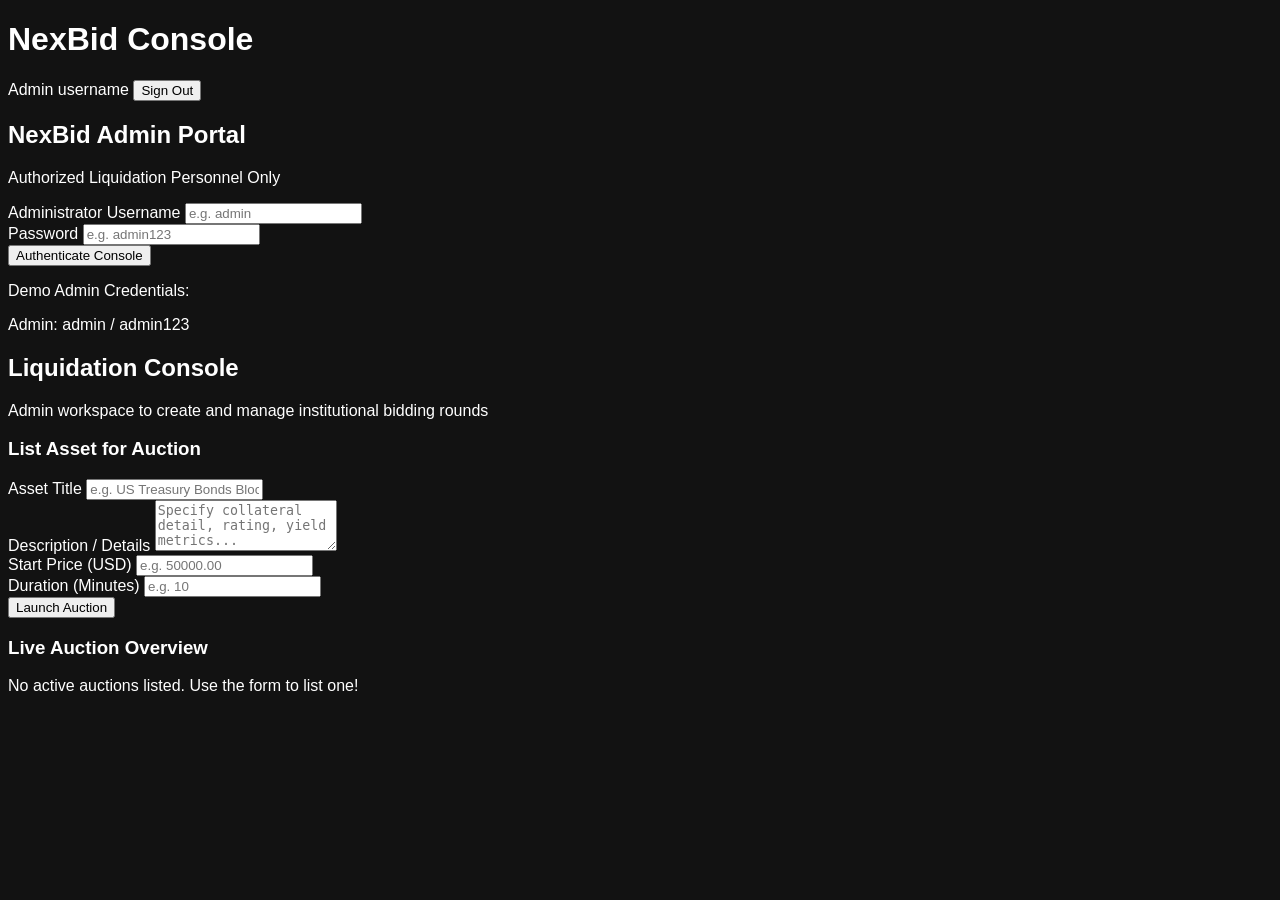
==== app/static/admin.html @ e7537f6e "Create admin panel UI layout" ====
<!DOCTYPE html>
<html lang="en">
<head>
    <meta charset="UTF-8">
    <meta name="viewport" content="width=device-width, initial-scale=1.0">
    <title>NexBid - Admin Liquidation Console</title>
    <!-- Google Fonts -->
    <link rel="preconnect" href="https://fonts.googleapis.com">
    <link rel="preconnect" href="https://fonts.gstatic.com" crossorigin>
    <link href="https://fonts.googleapis.com/css2?family=Inter:wght@300;400;500;600;700&family=Outfit:wght@400;600;700;800&display=swap" rel="stylesheet">
    <!-- Main Style Sheet -->
    <link rel="stylesheet" href="style.css?v=2">
</head>
<body>
    <div class="background-glows">
        <div class="glow glow-1"></div>
        <div class="glow glow-2"></div>
    </div>

    <!-- Header / Navbar -->
    <header class="navbar">
        <div class="nav-container">
            <h1 class="logo">Nex<span>Bid</span> Console</h1>
            <div id="user-profile" class="user-profile hidden">
                <span class="role-badge admin" id="nav-role">Admin</span>
                <span class="user-name" id="nav-username">username</span>
                <button onclick="logout()" class="btn btn-secondary btn-sm">Sign Out</button>
            </div>
        </div>
    </header>

    <main class="container">
        <!-- 1. Authentication View (Admin Only) -->
        <section id="auth-section" class="auth-card">
            <div class="auth-header">
                <h2>NexBid Admin Portal</h2>
                <p>Authorized Liquidation Personnel Only</p>
            </div>

            <!-- Login Form -->
            <form id="login-form" onsubmit="handleLogin(event)" class="auth-form">
                <div class="form-group">
                    <label for="login-username">Administrator Username</label>
                    <input type="text" id="login-username" required placeholder="e.g. admin">
                </div>
                <div class="form-group">
                    <label for="login-password">Password</label>
                    <input type="password" id="login-password" required placeholder="e.g. admin123">
                </div>
                <button type="submit" class="btn btn-primary btn-block">Authenticate Console</button>
                
                <div class="quick-credentials">
                    <p>Demo Admin Credentials:</p>
                    <div class="credential-tags">
                        <span onclick="fillCredentials('admin', 'admin123')">Admin: admin / admin123</span>
                    </div>
                </div>
            </form>
            <div id="auth-error" class="error-text hidden"></div>
        </section>

        <!-- 2. Admin Workspace Dashboard -->
        <section id="admin-dashboard" class="dashboard-section hidden">
            <div class="dashboard-header">
                <div>
                    <h2>Liquidation Console</h2>
                    <p class="subtitle">Admin workspace to create and manage institutional bidding rounds</p>
                </div>
            </div>

            <div class="admin-grid">
                <!-- Create Auction Form Card -->
                <div class="glass-card admin-form-card">
                    <h3>List Asset for Auction</h3>
                    <form onsubmit="handleCreateAuction(event)">
                        <div class="form-group">
                            <label for="auc-title">Asset Title</label>
                            <input type="text" id="auc-title" required placeholder="e.g. US Treasury Bonds Block #4092">
                        </div>
                        <div class="form-group">
                            <label for="auc-desc">Description / Details</label>
                            <textarea id="auc-desc" rows="3" placeholder="Specify collateral detail, rating, yield metrics..."></textarea>
                        </div>
                        <div class="grid-2-col">
                            <div class="form-group">
                                <label for="auc-price">Start Price (USD)</label>
                                <input type="number" step="0.01" id="auc-price" required placeholder="e.g. 50000.00">
                            </div>
                            <div class="form-group">
                                <label for="auc-duration">Duration (Minutes)</label>
                                <input type="number" id="auc-duration" required placeholder="e.g. 10">
                            </div>
                        </div>
                        <button type="submit" class="btn btn-primary btn-block">Launch Auction</button>
                    </form>
                </div>

                <!-- Admin Stats/Overview Card -->
                <div class="glass-card admin-stats-card">
                    <h3>Live Auction Overview</h3>
                    <div id="admin-auctions-list" class="admin-auctions-list">
                        <!-- Filled dynamically -->
                        <div class="empty-state">No active auctions listed. Use the form to list one!</div>
                    </div>
                </div>
            </div>
        </section>
    </main>

    <!-- Global Toast Alert Container -->
    <div id="toast-container" class="toast-container"></div>

    <!-- Admin Frontend Logic -->
    <script src="admin.js"></script>
</body>
</html>
---- app/static/style.css ----
body {
    font-family: sans-serif;
    background-color: #121212;
    color: #ffffff;
}
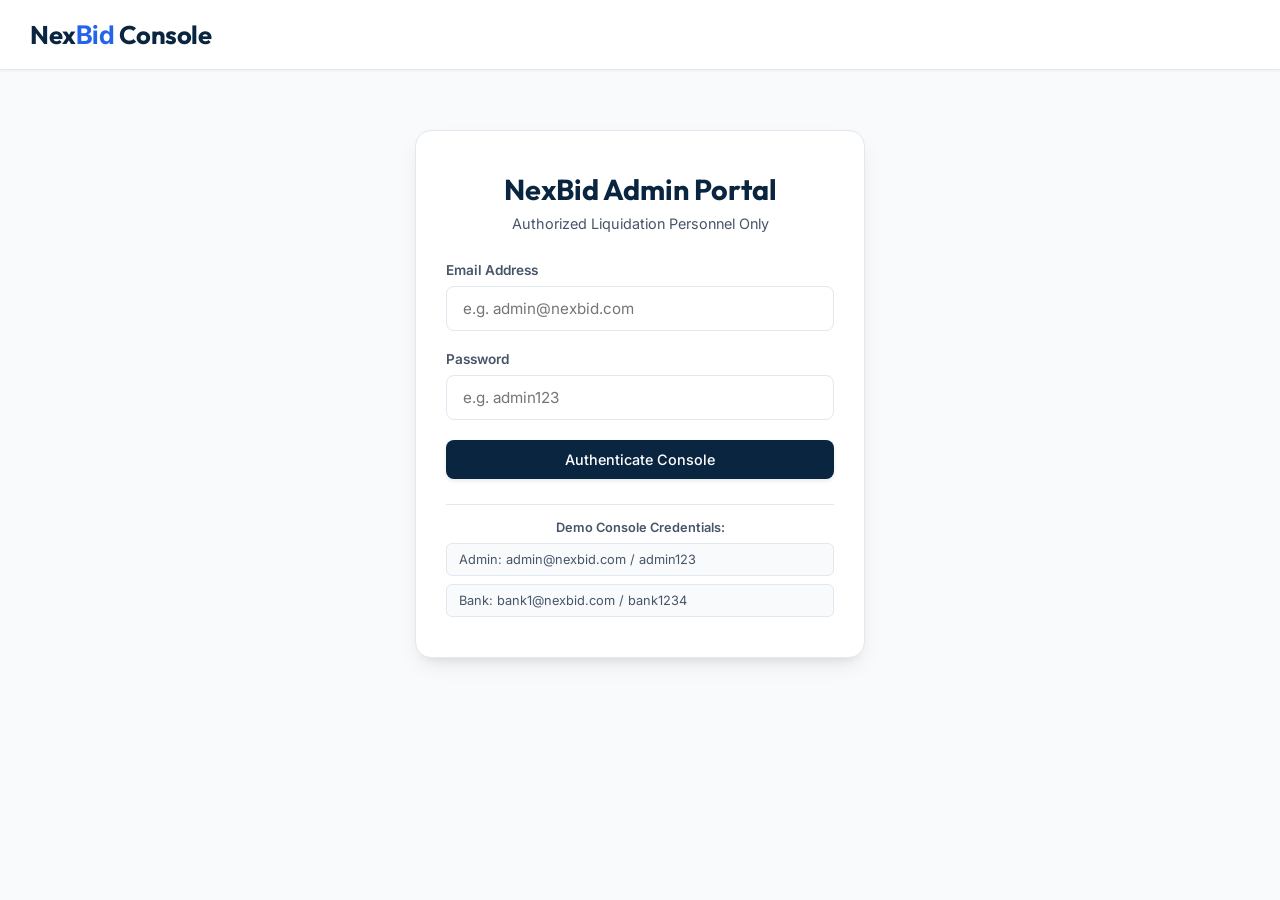
==== commit 6c439459: "Configure Render Blueprint deployment and align environment configurations" ====
--- a/app/static/admin.html
+++ b/app/static/admin.html
@@ -40,8 +40,8 @@
             <!-- Login Form -->
             <form id="login-form" onsubmit="handleLogin(event)" class="auth-form">
                 <div class="form-group">
-                    <label for="login-username">Administrator Username</label>
-                    <input type="text" id="login-username" required placeholder="e.g. admin">
+                    <label for="login-email">Email Address</label>
+                    <input type="email" id="login-email" required placeholder="e.g. admin@nexbid.com">
                 </div>
                 <div class="form-group">
                     <label for="login-password">Password</label>
@@ -50,9 +50,10 @@
                 <button type="submit" class="btn btn-primary btn-block">Authenticate Console</button>
                 
                 <div class="quick-credentials">
-                    <p>Demo Admin Credentials:</p>
+                    <p>Demo Console Credentials:</p>
                     <div class="credential-tags">
-                        <span onclick="fillCredentials('admin', 'admin123')">Admin: admin / admin123</span>
+                        <span onclick="fillCredentials('admin@nexbid.com', 'admin123')">Admin: admin@nexbid.com / admin123</span>
+                        <span onclick="fillCredentials('bank1@nexbid.com', 'bank1234')">Bank: bank1@nexbid.com / bank1234</span>
                     </div>
                 </div>
             </form>
--- a/app/static/style.css
+++ b/app/static/style.css
@@ -1,5 +1,1102 @@
+/* Root Settings & Color Tokens (Premium Light Banking Theme) */
+:root {
+    --bg-light: #f8fafc; /* Light Slate */
+    --card-bg: #ffffff; /* Pure White */
+    --card-border: #e2e8f0; /* Soft Border */
+    --card-border-hover: #3b82f6; /* Blue Highlight */
+    
+    --primary: #0a2540; /* Deep Navy Banking Header */
+    --primary-hover: #1e3a8a;
+    --primary-glow: rgba(10, 37, 64, 0.1);
+    
+    --accent: #2563eb; /* Royal Blue */
+    --accent-hover: #1d4ed8;
+    
+    --text-main: #0f172a; /* Slate 900 */
+    --text-muted: #475569; /* Slate 600 */
+    --text-dim: #94a3b8; /* Slate 400 */
+    
+    --success: #10b981; /* Emerald 500 */
+    --success-bg: #ecfdf5;
+    --success-border: #a7f3d0;
+    
+    --danger: #ef4444; /* Red 500 */
+    --danger-bg: #fef2f2;
+    --danger-border: #fecaca;
+    
+    --warning: #f59e0b; /* Amber 500 */
+    --warning-bg: #fffbeb;
+    --warning-border: #fde68a;
+}
+
+/* Global Reset */
+* {
+    box-sizing: border-box;
+    margin: 0;
+    padding: 0;
+    font-family: 'Inter', sans-serif;
+    -webkit-font-smoothing: antialiased;
+}
+
 body {
-    font-family: sans-serif;
-    background-color: #121212;
-    color: #ffffff;
-}+    background-color: var(--bg-light);
+    color: var(--text-main);
+    min-height: 100vh;
+    overflow-x: hidden;
+    position: relative;
+}
+
+/* Custom Scrollbar for Light Mode */
+::-webkit-scrollbar {
+    width: 6px;
+    height: 6px;
+}
+::-webkit-scrollbar-track {
+    background: #f1f5f9;
+}
+::-webkit-scrollbar-thumb {
+    background: #cbd5e1;
+    border-radius: 4px;
+}
+::-webkit-scrollbar-thumb:hover {
+    background: #94a3b8;
+}
+
+/* Typography Extensions */
+h1, h2, h3, .logo {
+    font-family: 'Outfit', sans-serif;
+    font-weight: 700;
+}
+
+/* Navigation Bar */
+.navbar {
+    background: #ffffff;
+    border-bottom: 1px solid var(--card-border);
+    position: sticky;
+    top: 0;
+    z-index: 100;
+    height: 70px;
+    box-shadow: 0 1px 3px rgba(0, 0, 0, 0.05);
+}
+
+.nav-container {
+    max-width: 1400px;
+    height: 100%;
+    margin: 0 auto;
+    display: flex;
+    justify-content: space-between;
+    align-items: center;
+    padding: 0 30px;
+}
+
+.logo {
+    font-size: 1.6rem;
+    letter-spacing: -0.5px;
+    color: var(--primary);
+}
+
+.logo span {
+    color: var(--accent);
+}
+
+.user-profile {
+    display: flex;
+    align-items: center;
+    gap: 15px;
+}
+
+.role-badge {
+    font-size: 0.75rem;
+    font-weight: 600;
+    text-transform: uppercase;
+    letter-spacing: 0.5px;
+    background: #dbeafe;
+    border: 1px solid #bfdbfe;
+    color: #1e40af;
+    padding: 4px 10px;
+    border-radius: 20px;
+}
+
+.role-badge.admin {
+    background: #fef3c7;
+    border-color: #fde68a;
+    color: #b45309;
+}
+
+.role-badge.bank {
+    background: #f3e8ff;
+    border-color: #e9d5ff;
+    color: #6b21a8;
+}
+
+.user-name {
+    font-weight: 500;
+    color: var(--text-muted);
+}
+
+/* Container */
+.container {
+    max-width: 1400px;
+    margin: 40px auto;
+    padding: 0 30px;
+}
+
+/* Layout Utilities */
+.hidden {
+    display: none !important;
+}
+
+/* Buttons */
+.btn {
+    display: inline-flex;
+    align-items: center;
+    justify-content: center;
+    padding: 10px 22px;
+    font-size: 0.9rem;
+    font-weight: 500;
+    border-radius: 8px;
+    border: 1px solid transparent;
+    cursor: pointer;
+    transition: all 0.2s ease;
+    outline: none;
+}
+
+.btn-primary {
+    background: var(--primary);
+    color: #fff;
+    box-shadow: 0 2px 4px rgba(10, 37, 64, 0.1);
+}
+
+.btn-primary:hover {
+    background: var(--primary-hover);
+    transform: translateY(-1px);
+    box-shadow: 0 4px 8px rgba(10, 37, 64, 0.2);
+}
+
+.btn-secondary {
+    background: #ffffff;
+    border-color: var(--card-border);
+    color: var(--text-muted);
+}
+
+.btn-secondary:hover {
+    background: #f1f5f9;
+    border-color: #cbd5e1;
+    color: var(--text-main);
+}
+
+.btn-block {
+    display: flex;
+    width: 100%;
+}
+
+.btn-sm {
+    padding: 6px 14px;
+    font-size: 0.8rem;
+}
+
+/* Forms */
+.form-group {
+    margin-bottom: 20px;
+    text-align: left;
+}
+
+.form-group label {
+    display: block;
+    font-size: 0.85rem;
+    font-weight: 600;
+    color: var(--text-muted);
+    margin-bottom: 8px;
+}
+
+input, textarea, select {
+    width: 100%;
+    background: #ffffff;
+    border: 1px solid var(--card-border);
+    border-radius: 8px;
+    padding: 12px 16px;
+    color: var(--text-main);
+    font-size: 0.95rem;
+    outline: none;
+    transition: all 0.2s ease;
+}
+
+input:focus, textarea:focus, select:focus {
+    border-color: var(--accent);
+    box-shadow: 0 0 0 3px rgba(37, 99, 235, 0.15);
+}
+
+.grid-2-col {
+    display: grid;
+    grid-template-columns: 1fr 1fr;
+    gap: 15px;
+}
+
+/* White Corporate Cards */
+.glass-card {
+    background: var(--card-bg);
+    border: 1px solid var(--card-border);
+    border-radius: 12px;
+    padding: 24px;
+    box-shadow: 0 4px 6px -1px rgba(0, 0, 0, 0.05), 0 2px 4px -2px rgba(0, 0, 0, 0.05);
+    transition: all 0.25s ease;
+}
+
+/* Authentication Card */
+.auth-card {
+    max-width: 450px;
+    margin: 60px auto;
+    background: var(--card-bg);
+    border: 1px solid var(--card-border);
+    border-radius: 16px;
+    padding: 40px 30px;
+    box-shadow: 0 10px 25px -5px rgba(0, 0, 0, 0.08), 0 8px 10px -6px rgba(0, 0, 0, 0.08);
+    text-align: center;
+}
+
+.auth-header h2 {
+    font-size: 1.8rem;
+    margin-bottom: 8px;
+    color: var(--primary);
+}
+
+.auth-header p {
+    color: var(--text-muted);
+    font-size: 0.9rem;
+    margin-bottom: 30px;
+}
+
+.auth-tabs {
+    display: grid;
+    grid-template-columns: 1fr 1fr;
+    background: #f1f5f9;
+    border-radius: 8px;
+    padding: 4px;
+    margin-bottom: 25px;
+    border: 1px solid var(--card-border);
+}
+
+.tab-btn {
+    background: transparent;
+    border: none;
+    color: var(--text-muted);
+    font-size: 0.9rem;
+    font-weight: 500;
+    padding: 8px 0;
+    cursor: pointer;
+    border-radius: 6px;
+    transition: all 0.2s ease;
+}
+
+.tab-btn.active {
+    background: #ffffff;
+    color: var(--primary);
+    font-weight: 600;
+    box-shadow: 0 1px 3px rgba(0,0,0,0.08);
+}
+
+.quick-credentials {
+    margin-top: 25px;
+    border-top: 1px solid var(--card-border);
+    padding-top: 15px;
+    font-size: 0.8rem;
+    color: var(--text-muted);
+}
+
+.quick-credentials p {
+    margin-bottom: 8px;
+    font-weight: 600;
+}
+
+.credential-tags {
+    display: flex;
+    flex-direction: column;
+    gap: 8px;
+}
+
+.credential-tags span {
+    background: #f8fafc;
+    border: 1px solid var(--card-border);
+    padding: 8px 12px;
+    border-radius: 6px;
+    cursor: pointer;
+    text-align: left;
+    transition: all 0.2s ease;
+    color: var(--text-muted);
+}
+
+.credential-tags span:hover {
+    background: #eff6ff;
+    border-color: #bfdbfe;
+    color: var(--accent);
+}
+
+.error-text {
+    margin-top: 15px;
+    color: var(--danger);
+    background: var(--danger-bg);
+    border: 1px solid var(--danger-border);
+    padding: 10px;
+    border-radius: 6px;
+    font-size: 0.85rem;
+}
+
+/* Dashboard Sections */
+.dashboard-section {
+    animation: fadeIn 0.3s ease-out forwards;
+}
+
+.dashboard-header {
+    display: flex;
+    justify-content: space-between;
+    align-items: flex-end;
+    margin-bottom: 30px;
+    border-bottom: 1px solid var(--card-border);
+    padding-bottom: 20px;
+}
+
+.dashboard-header h2 {
+    font-size: 2rem;
+    margin-bottom: 6px;
+    letter-spacing: -0.5px;
+    color: var(--primary);
+}
+
+.subtitle {
+    color: var(--text-muted);
+    font-size: 0.95rem;
+}
+
+/* WebSockets Status Indicator */
+.ws-status {
+    display: flex;
+    align-items: center;
+    gap: 8px;
+    background: #ffffff;
+    border: 1px solid var(--card-border);
+    padding: 6px 14px;
+    border-radius: 30px;
+    font-size: 0.8rem;
+    font-weight: 600;
+    color: var(--text-muted);
+    box-shadow: 0 1px 2px rgba(0,0,0,0.02);
+}
+
+.status-dot {
+    width: 8px;
+    height: 8px;
+    border-radius: 50%;
+    display: inline-block;
+}
+
+.status-dot.connected {
+    background-color: var(--success);
+    box-shadow: 0 0 8px rgba(16, 185, 129, 0.6);
+    animation: pulseWS 2s infinite;
+}
+
+.status-dot.disconnected {
+    background-color: var(--danger);
+    box-shadow: 0 0 8px rgba(239, 68, 68, 0.6);
+}
+
+/* Admin Dashboard Layout */
+.admin-grid {
+    display: grid;
+    grid-template-columns: 4fr 5fr;
+    gap: 30px;
+}
+
+.admin-auctions-list {
+    margin-top: 15px;
+    max-height: 450px;
+    overflow-y: auto;
+    display: flex;
+    flex-direction: column;
+    gap: 15px;
+}
+
+.admin-auc-row {
+    background: #f8fafc;
+    border: 1px solid var(--card-border);
+    padding: 15px;
+    border-radius: 8px;
+    display: flex;
+    justify-content: space-between;
+    align-items: center;
+    transition: all 0.2s ease;
+}
+
+.admin-auc-row:hover {
+    background: #f1f5f9;
+    border-color: #cbd5e1;
+}
+
+.admin-auc-row h4 {
+    font-size: 1rem;
+    margin-bottom: 4px;
+    color: var(--primary);
+}
+
+.admin-auc-row p {
+    font-size: 0.8rem;
+    color: var(--text-muted);
+}
+
+.admin-auc-meta {
+    text-align: right;
+}
+
+.admin-auc-meta .price {
+    font-family: 'Outfit', sans-serif;
+    font-weight: 700;
+    color: var(--accent);
+    font-size: 1.1rem;
+}
+
+/* User Bidding Dashboard Layout */
+.dashboard-grid {
+    display: grid;
+    grid-template-columns: 8fr 4fr;
+    gap: 30px;
+}
+
+.section-title {
+    font-size: 1.4rem;
+    margin-bottom: 20px;
+    color: var(--primary);
+}
+
+.auctions-grid {
+    display: grid;
+    grid-template-columns: repeat(auto-fill, minmax(320px, 1fr));
+    gap: 20px;
+}
+
+.empty-state {
+    grid-column: 1 / -1;
+    text-align: center;
+    padding: 60px 20px;
+    color: var(--text-dim);
+    font-size: 0.95rem;
+    background: #ffffff;
+    border: 1px dashed var(--card-border);
+    border-radius: 12px;
+}
+
+/* Bidding Auction Card */
+.auction-card {
+    display: flex;
+    flex-direction: column;
+    justify-content: space-between;
+    height: 100%;
+    position: relative;
+    background: #ffffff;
+}
+
+.auction-card:hover {
+    border-color: var(--card-border-hover);
+    box-shadow: 0 10px 15px -3px rgba(0, 0, 0, 0.04), 0 4px 6px -4px rgba(0, 0, 0, 0.04);
+}
+
+.auc-header {
+    display: flex;
+    justify-content: space-between;
+    align-items: flex-start;
+    margin-bottom: 15px;
+    gap: 10px;
+}
+
+.auc-header h4 {
+    font-size: 1.2rem;
+    line-height: 1.3;
+    color: var(--primary);
+}
+
+.auc-timer {
+    background: var(--warning-bg);
+    border: 1px solid var(--warning-border);
+    color: #b45309;
+    font-size: 0.78rem;
+    font-weight: 700;
+    padding: 4px 8px;
+    border-radius: 4px;
+    white-space: nowrap;
+}
+
+.auc-timer.ended {
+    background: var(--danger-bg);
+    border-color: var(--danger-border);
+    color: #b91c1c;
+}
+
+.auc-desc {
+    font-size: 0.85rem;
+    color: var(--text-muted);
+    margin-bottom: 20px;
+    line-height: 1.4;
+    display: -webkit-box;
+    -webkit-line-clamp: 2;
+    -webkit-box-orient: vertical;
+    overflow: hidden;
+}
+
+.auc-pricing {
+    background: #f8fafc;
+    border: 1px solid var(--card-border);
+    border-radius: 8px;
+    padding: 15px;
+    margin-bottom: 20px;
+    display: flex;
+    justify-content: space-between;
+    align-items: center;
+}
+
+.auc-pricing .label {
+    font-size: 0.75rem;
+    text-transform: uppercase;
+    letter-spacing: 0.5px;
+    color: var(--text-muted);
+    font-weight: 600;
+}
+
+.auc-price-val {
+    font-family: 'Outfit', sans-serif;
+    font-size: 1.5rem;
+    font-weight: 800;
+    color: var(--primary);
+    transition: all 0.3s ease;
+}
+
+.auc-price-val.pulse {
+    color: var(--accent);
+    transform: scale(1.08);
+    animation: textGlow 0.5s ease;
+}
+
+.highest-bidder-label {
+    font-size: 0.75rem;
+    color: var(--text-muted);
+    margin-top: 4px;
+}
+
+.highest-bidder-label span {
+    color: var(--primary);
+    font-weight: 600;
+}
+
+.auc-bid-form {
+    margin-top: auto;
+}
+
+.bid-input-group {
+    display: flex;
+    gap: 10px;
+}
+
+.bid-input-group input {
+    flex: 1;
+    padding: 10px 12px;
+}
+
+.auc-card-error {
+    font-size: 0.75rem;
+    color: var(--danger);
+    margin-top: 8px;
+    min-height: 16px;
+    font-weight: 500;
+}
+
+/* Ledger Card */
+.ledger-card {
+    height: 600px;
+    display: flex;
+    flex-direction: column;
+    background: #ffffff;
+}
+
+.ledger-title {
+    font-size: 1.2rem;
+    margin-bottom: 15px;
+    border-bottom: 1px solid var(--card-border);
+    padding-bottom: 10px;
+    color: var(--primary);
+}
+
+.ledger-stream {
+    flex: 1;
+    overflow-y: auto;
+    display: flex;
+    flex-direction: column;
+    gap: 10px;
+}
+
+.ledger-placeholder {
+    color: var(--text-dim);
+    font-size: 0.85rem;
+    text-align: center;
+    margin-top: 40px;
+    font-style: italic;
+}
+
+.ledger-item {
+    font-size: 0.8rem;
+    background: #f8fafc;
+    border: 1px solid var(--card-border);
+    padding: 12px 14px;
+    border-radius: 6px;
+    animation: slideIn 0.3s ease forwards;
+}
+
+.ledger-item .time {
+    color: var(--text-dim);
+    font-size: 0.7rem;
+    display: block;
+    margin-bottom: 3px;
+    font-weight: 600;
+}
+
+.ledger-item .message {
+    color: var(--text-main);
+    line-height: 1.3;
+}
+
+.ledger-item .message span {
+    font-weight: 600;
+    color: var(--primary);
+}
+
+.ledger-item .message .amount {
+    color: var(--accent);
+}
+
+.ledger-item.new-bid {
+    border-left: 3px solid var(--accent);
+    background: #eff6ff;
+}
+
+/* Toast System */
+.toast-container {
+    position: fixed;
+    bottom: 24px;
+    right: 24px;
+    display: flex;
+    flex-direction: column;
+    gap: 10px;
+    z-index: 1000;
+}
+
+.toast {
+    background: #ffffff;
+    border: 1px solid var(--card-border);
+    color: var(--text-main);
+    padding: 12px 24px;
+    border-radius: 8px;
+    font-size: 0.88rem;
+    font-weight: 600;
+    box-shadow: 0 10px 15px -3px rgba(0,0,0,0.1);
+    animation: toastIn 0.3s cubic-bezier(0.18, 0.89, 0.32, 1.28) forwards;
+    display: flex;
+    align-items: center;
+    gap: 8px;
+}
+
+.toast.toast-success {
+    border-left: 4px solid var(--success);
+}
+
+.toast.toast-error {
+    border-left: 4px solid var(--danger);
+}
+
+.toast.toast-warning {
+    border-left: 4px solid var(--warning);
+}
+
+/* Animations */
+@keyframes fadeIn {
+    from { opacity: 0; transform: translateY(10px); }
+    to { opacity: 1; transform: translateY(0); }
+}
+
+@keyframes slideIn {
+    from { opacity: 0; transform: translateX(20px); }
+    to { opacity: 1; transform: translateX(0); }
+}
+
+@keyframes toastIn {
+    from { opacity: 0; transform: translateY(30px) scale(0.9); }
+    to { opacity: 1; transform: translateY(0) scale(1); }
+}
+
+@keyframes pulseWS {
+    0% { transform: scale(1); opacity: 1; }
+    50% { transform: scale(1.2); opacity: 0.6; }
+    100% { transform: scale(1); opacity: 1; }
+}
+
+@keyframes textGlow {
+    0% { text-shadow: 0 0 0px rgba(37, 99, 235, 0.2); }
+    50% { text-shadow: 0 0 8px rgba(37, 99, 235, 0.5); }
+    100% { text-shadow: 0 0 0px rgba(37, 99, 235, 0.2); }
+}
+
+/* Detailed Auction View Modal */
+.detail-modal {
+    position: fixed;
+    top: 0;
+    left: 0;
+    width: 100vw;
+    height: 100vh;
+    display: flex;
+    align-items: center;
+    justify-content: center;
+    z-index: 1000;
+    animation: fadeIn 0.2s ease-out;
+}
+
+.detail-modal-backdrop {
+    position: absolute;
+    top: 0;
+    left: 0;
+    width: 100%;
+    height: 100%;
+    background: rgba(15, 23, 42, 0.45);
+    backdrop-filter: blur(8px);
+}
+
+.detail-modal-content {
+    position: relative;
+    z-index: 1001;
+    max-width: 950px;
+    width: 92%;
+    max-height: 90vh;
+    overflow-y: auto;
+    background: #ffffff;
+    border: 1px solid var(--card-border);
+    padding: 30px;
+    border-radius: 16px;
+    box-shadow: 0 25px 50px -12px rgba(0, 0, 0, 0.15);
+    display: flex;
+    flex-direction: column;
+    gap: 20px;
+    animation: scaleUp 0.3s cubic-bezier(0.16, 1, 0.3, 1);
+}
+
+.detail-modal-header {
+    display: flex;
+    justify-content: space-between;
+    align-items: center;
+    border-bottom: 1px solid var(--card-border);
+    padding-bottom: 15px;
+}
+
+.detail-modal-header h2 {
+    font-size: 1.6rem;
+    color: var(--primary);
+    margin: 0;
+}
+
+.detail-grid {
+    display: grid;
+    grid-template-columns: 1.2fr 1fr;
+    gap: 30px;
+}
+
+.detail-main {
+    display: flex;
+    flex-direction: column;
+    gap: 20px;
+}
+
+.detail-info-block {
+    display: flex;
+    flex-direction: column;
+    gap: 6px;
+}
+
+.detail-info-block .label {
+    font-size: 0.75rem;
+    text-transform: uppercase;
+    letter-spacing: 0.5px;
+    color: var(--text-muted);
+    font-weight: 600;
+}
+
+.detail-timer-val {
+    font-family: 'Outfit', sans-serif;
+    font-size: 2rem;
+    font-weight: 800;
+    color: #b45309;
+    background: var(--warning-bg);
+    border: 1px solid var(--warning-border);
+    padding: 10px 15px;
+    border-radius: 8px;
+    display: inline-block;
+    width: fit-content;
+}
+
+.detail-timer-val.ended {
+    color: #b91c1c;
+    background: var(--danger-bg);
+    border-color: var(--danger-border);
+}
+
+.detail-desc-text {
+    font-size: 0.95rem;
+    color: var(--text-muted);
+    line-height: 1.5;
+    background: #f8fafc;
+    border: 1px solid var(--card-border);
+    padding: 15px;
+    border-radius: 8px;
+}
+
+.detail-pricing-grid {
+    display: grid;
+    grid-template-columns: 1fr 1fr;
+    gap: 20px;
+}
+
+.detail-val {
+    font-family: 'Outfit', sans-serif;
+    font-size: 1.8rem;
+    font-weight: 800;
+    color: var(--primary);
+    word-break: break-all;
+}
+
+.detail-val.highlight {
+    color: var(--accent);
+}
+
+.detail-bid-box {
+    background: #f8fafc;
+    border: 1px solid var(--card-border);
+    border-radius: 12px;
+    padding: 20px;
+    display: flex;
+    flex-direction: column;
+    gap: 12px;
+}
+
+.detail-bid-box h3 {
+    font-size: 1.1rem;
+    color: var(--primary);
+}
+
+.detail-bid-box .bid-input-group {
+    display: flex;
+    gap: 10px;
+}
+
+.detail-bid-box input {
+    flex: 1;
+    background: #ffffff;
+}
+
+/* History table */
+.detail-history {
+    display: flex;
+    flex-direction: column;
+    gap: 15px;
+    max-height: 100%;
+}
+
+.detail-history h3 {
+    font-size: 1.1rem;
+    color: var(--primary);
+}
+
+.history-table-wrapper {
+    flex: 1;
+    max-height: 400px;
+    overflow-y: auto;
+    border: 1px solid var(--card-border);
+    border-radius: 8px;
+    background: #ffffff;
+}
+
+.history-table {
+    width: 100%;
+    border-collapse: collapse;
+    font-size: 0.85rem;
+    text-align: left;
+}
+
+.history-table th {
+    background: #f8fafc;
+    color: var(--text-muted);
+    font-weight: 600;
+    padding: 12px;
+    border-bottom: 1px solid var(--card-border);
+    position: sticky;
+    top: 0;
+    z-index: 1;
+}
+
+.history-table td {
+    padding: 12px;
+    border-bottom: 1px solid var(--card-border);
+    color: var(--text-main);
+}
+
+.history-table tbody tr:last-child td {
+    border-bottom: none;
+}
+
+.history-table tbody tr:hover td {
+    background: #f8fafc;
+}
+
+.badge-status {
+    display: inline-block;
+    padding: 3px 8px;
+    border-radius: 4px;
+    font-weight: 600;
+    font-size: 0.72rem;
+    text-transform: uppercase;
+}
+
+.status-success {
+    background: var(--success-bg);
+    color: #065f46;
+    border: 1px solid var(--success-border);
+}
+
+.status-failed {
+    background: var(--danger-bg);
+    color: #991b1b;
+    border: 1px solid var(--danger-border);
+}
+
+.status-pending {
+    background: var(--warning-bg);
+    color: #92400e;
+    border: 1px solid var(--warning-border);
+}
+
+/* Make card interactive */
+.auction-card {
+    cursor: pointer;
+}
+
+.auction-card:hover {
+    transform: translateY(-2px);
+}
+
+.auction-card input,
+.auction-card button {
+    cursor: default;
+}
+
+@keyframes scaleUp {
+    from { opacity: 0; transform: scale(0.95); }
+    to { opacity: 1; transform: scale(1); }
+}
+
+/* OAuth Divider */
+.oauth-divider {
+    display: flex;
+    align-items: center;
+    text-align: center;
+    color: var(--text-dim);
+    font-size: 0.8rem;
+    font-weight: 500;
+    margin: 20px 0;
+    text-transform: uppercase;
+    letter-spacing: 0.5px;
+}
+.oauth-divider::before, .oauth-divider::after {
+    content: '';
+    flex: 1;
+    border-bottom: 1px solid var(--card-border);
+}
+.oauth-divider span {
+    padding: 0 10px;
+}
+
+/* Google Sign-In Button */
+.btn-google {
+    background: #ffffff;
+    border: 1px solid #dadce0;
+    color: #3c4043;
+    font-weight: 600;
+    display: flex;
+    align-items: center;
+    justify-content: center;
+    box-shadow: 0 1px 2px 0 rgba(60,64,67,0.3), 0 1px 3px 1px rgba(60,64,67,0.15);
+}
+.btn-google:hover {
+    background: #f8fafc;
+    border-color: #cbd5e1;
+    color: #1f1f1f;
+    transform: translateY(-1px);
+    box-shadow: 0 1px 3px 0 rgba(60,64,67,0.3), 0 4px 8px 3px rgba(60,64,67,0.15);
+}
+.google-icon {
+    flex-shrink: 0;
+}
+
+/* Media Queries for Responsiveness */
+@media (max-width: 992px) {
+    .dashboard-grid {
+        grid-template-columns: 1fr;
+    }
+    .admin-grid {
+        grid-template-columns: 1fr;
+    }
+    .ledger-card {
+        height: 350px;
+    }
+    .detail-grid {
+        grid-template-columns: 1fr;
+        gap: 20px;
+    }
+}
+
+.banks-grid {
+    display: grid;
+    grid-template-columns: repeat(auto-fill, minmax(200px, 1fr));
+    gap: 20px;
+    margin-top: 25px;
+}
+
+.bank-portal-card {
+    background: rgba(255, 255, 255, 0.45);
+    border: 1px solid var(--card-border);
+    border-radius: 12px;
+    padding: 24px 20px;
+    text-align: center;
+    cursor: pointer;
+    transition: all 0.3s cubic-bezier(0.4, 0, 0.2, 1);
+    box-shadow: var(--shadow-sm);
+    backdrop-filter: blur(8px);
+    -webkit-backdrop-filter: blur(8px);
+}
+
+.bank-portal-card:hover {
+    transform: translateY(-5px);
+    background: rgba(255, 255, 255, 0.7);
+    border-color: var(--accent);
+    box-shadow: var(--shadow-lg);
+}
+
+.bank-portal-card h3 {
+    font-family: 'Outfit', sans-serif;
+    font-size: 1.3rem;
+    color: var(--text-main);
+    margin-bottom: 8px;
+}
+
+.bank-portal-card .badge {
+    display: inline-block;
+    background: #f3e8ff;
+    border: 1px solid #e9d5ff;
+    color: #6b21a8;
+    font-size: 0.75rem;
+    font-weight: 600;
+    padding: 4px 10px;
+    border-radius: 12px;
+}
+
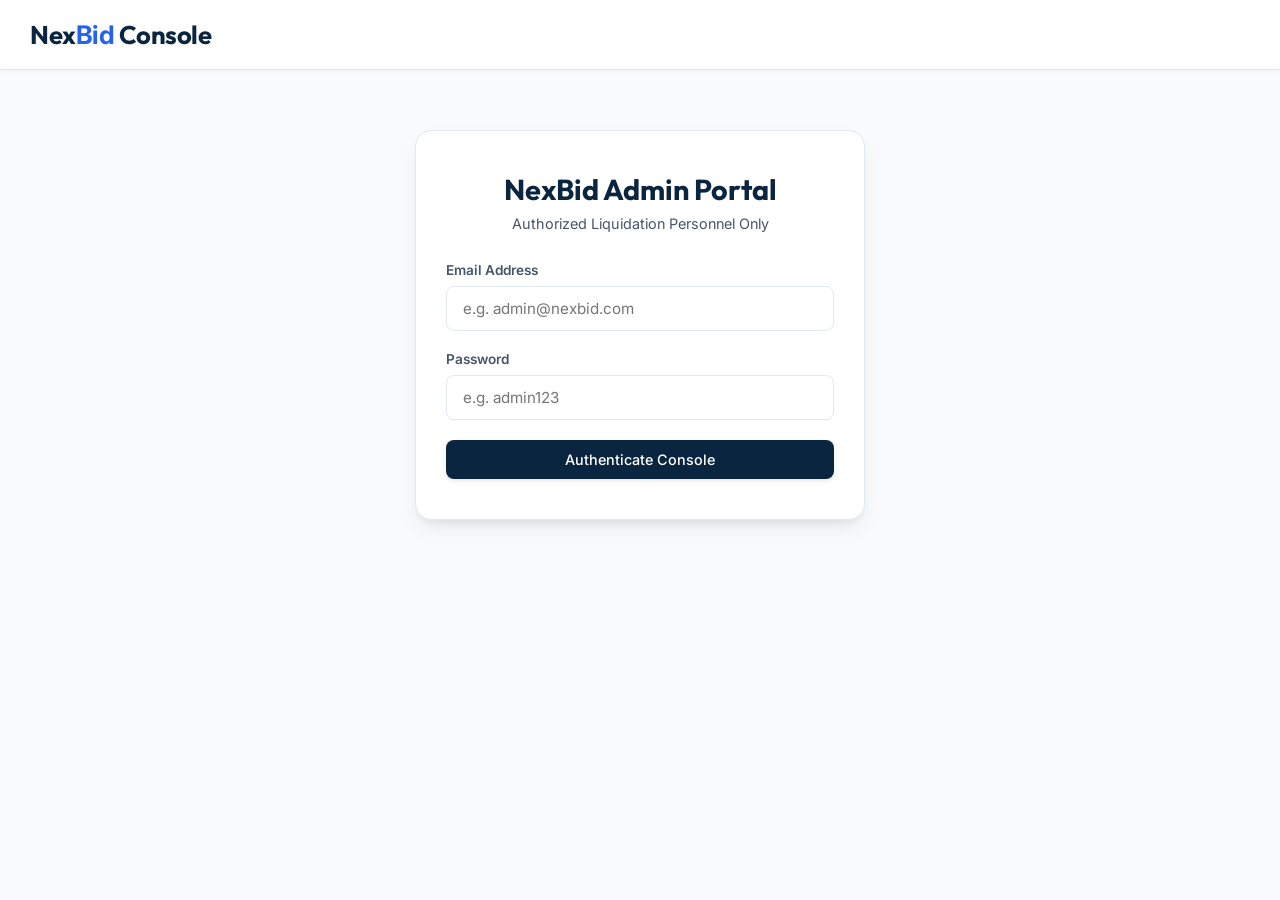
==== commit d092f1ec: "Fix redis decode error on OTP verification check" ====
--- a/app/static/admin.html
+++ b/app/static/admin.html
@@ -49,13 +49,13 @@
                 </div>
                 <button type="submit" class="btn btn-primary btn-block">Authenticate Console</button>
                 
-                <div class="quick-credentials">
+                <!-- <div class="quick-credentials">
                     <p>Demo Console Credentials:</p>
                     <div class="credential-tags">
                         <span onclick="fillCredentials('admin@nexbid.com', 'admin123')">Admin: admin@nexbid.com / admin123</span>
                         <span onclick="fillCredentials('bank1@nexbid.com', 'bank1234')">Bank: bank1@nexbid.com / bank1234</span>
                     </div>
-                </div>
+                </div> -->
             </form>
             <div id="auth-error" class="error-text hidden"></div>
         </section>
@@ -84,7 +84,7 @@
                         </div>
                         <div class="grid-2-col">
                             <div class="form-group">
-                                <label for="auc-price">Start Price (USD)</label>
+                                <label for="auc-price">Start Price (INR)</label>
                                 <input type="number" step="0.01" id="auc-price" required placeholder="e.g. 50000.00">
                             </div>
                             <div class="form-group">
